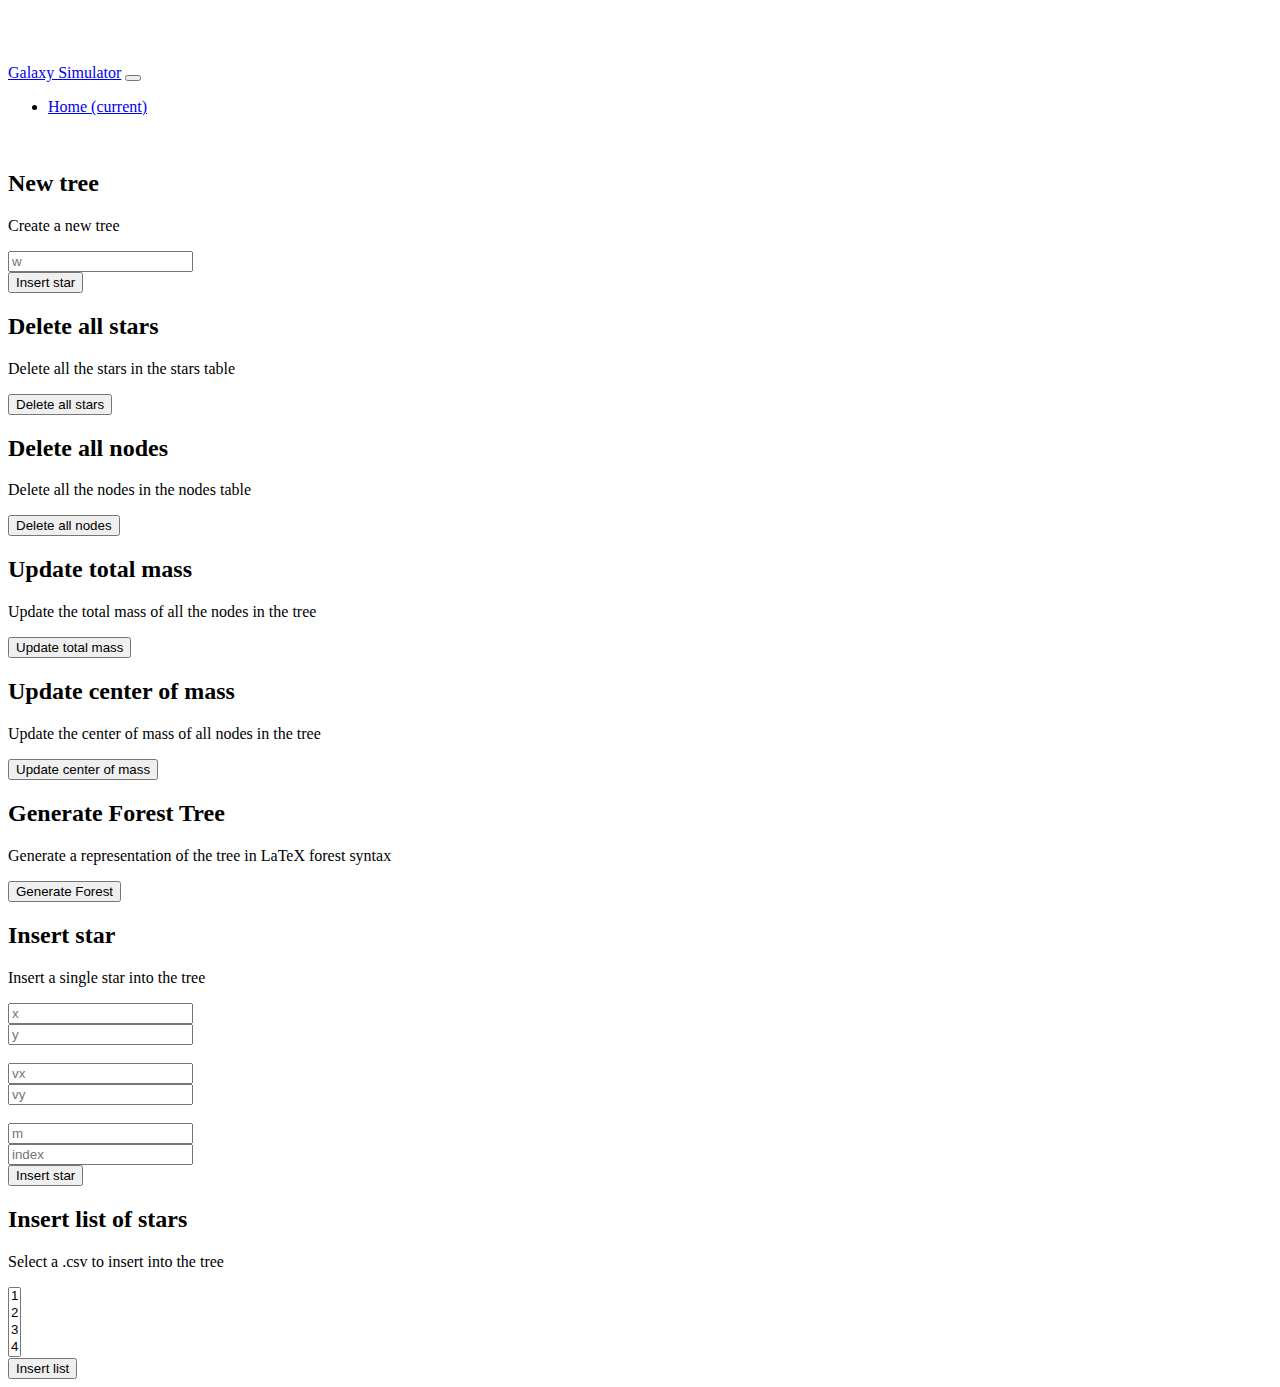
==== frontend/index.html @ f8cb2a4d "created a simple frontend for the db-controller backend" ====
<!DOCTYPE html>
<html lang="en">

<head>

    <meta charset="utf-8">
    <meta name="viewport" content="width=device-width, initial-scale=1, shrink-to-fit=no">
    <meta name="description" content="">
    <meta name="author" content="">

    <title>Galaxy Simulator</title>

    <!-- Bootstrap core CSS -->
    <link href="vendor/bootstrap/css/bootstrap.min.css" rel="stylesheet">

    <!-- Custom styles for this template -->
    <link href="css/small-business.css" rel="stylesheet">

    <script>
        function newTree() {
            var w = document.getElementById("w").value;

            var url = "http://localhost:8081/newTree";
            var params = "w=" + w;
            console.log(params)
            var xhr = new XMLHttpRequest();
            xhr.open("POST", url, true);
            xhr.setRequestHeader("Content-type", "application/x-www-form-urlencoded");
            xhr.send(params);
        }
        function deleteAllStars() {
            var url = "http://localhost:8081/deleteStars";
            var params = "";
            var xhr = new XMLHttpRequest();
            xhr.open("POST", url, true);
            xhr.setRequestHeader("Content-type", "application/x-www-form-urlencoded");
            xhr.send(params);
        }
        function deleteAllNodes() {
            var url = "http://localhost:8081/deleteNodes";
            var params = "";
            var xhr = new XMLHttpRequest();
            xhr.open("POST", url, true);
            xhr.setRequestHeader("Content-type", "application/x-www-form-urlencoded");
            xhr.send(params);
        }
        function updateTotalMass() {
            var url = "http://localhost:8081/updateTotalMass";
            var params = "index=1";
            var xhr = new XMLHttpRequest();
            xhr.open("POST", url, true);
            xhr.setRequestHeader("Content-type", "application/x-www-form-urlencoded");
            xhr.send(params);
        }
        function updateCenterOfMass() {
            var url = "http://localhost:8081/updateCenterOfMass";
            var params = "index=1";
            var xhr = new XMLHttpRequest();
            xhr.open("POST", url, true);
            xhr.setRequestHeader("Content-type", "application/x-www-form-urlencoded");
            xhr.send(params);
        }
        function generateForest() {
            var url = "http://localhost:8081/genForestTree";
            var params = "";
            var xhr = new XMLHttpRequest();
            xhr.open("GET", url, true);
            xhr.setRequestHeader("Content-type", "application/x-www-form-urlencoded");
            xhr.send(params);
        }
        function insertStar() {
            var x = document.getElementById("x").value;
            var y = document.getElementById("y").value;
            var vx = document.getElementById("vx").value;
            var vy = document.getElementById("vy").value;
            var m = document.getElementById("m").value;
            var index = document.getElementById("index").value;

            var url = "http://localhost:8081/insertStar";
            var params = "x=" + x + "&y=" + y + "&vx=" + vx + "&vy=" + vy + "&m=" + m + "&index=" + index;
            console.log(params)
            var xhr = new XMLHttpRequest();
            xhr.open("POST", url, true);
            xhr.setRequestHeader("Content-type", "application/x-www-form-urlencoded");
            xhr.send(params);
        }
        function insertList() {
            var url = "http://localhost:8081/insertList";
            var params = "";
            var xhr = new XMLHttpRequest();
            xhr.open("GET", url, true);
            xhr.setRequestHeader("Content-type", "application/x-www-form-urlencoded");
            xhr.send(params);
        }
    </script>

</head>

<body class="bg-secondary">

<!-- Navigation -->
<nav class="navbar navbar-expand-lg navbar-dark bg-dark fixed-top">
    <div class="container">
        <a class="navbar-brand" href="#">Galaxy Simulator</a>
        <button class="navbar-toggler" type="button" data-toggle="collapse" data-target="#navbarResponsive" aria-controls="navbarResponsive" aria-expanded="false" aria-label="Toggle navigation">
            <span class="navbar-toggler-icon"></span>
        </button>
        <div class="collapse navbar-collapse" id="navbarResponsive">
            <ul class="navbar-nav ml-auto">

                <li class="nav-item active">
                    <a class="nav-link" href="#">Home
                        <span class="sr-only">(current)</span>
                    </a>
                </li>
            </ul>
        </div>
    </div>
</nav>

<br>

<!-- Page Content -->
<div class="container-fluid">

    <!-- content row -->
    <div class="row">

        <div class="col-md-3 mb-4">
            <div class="bg-dark card h-100">
                <div class="card-body">
                    <form action="http://localhost:8081/newTree" method="post" id="insertform">
                        <h2 class="card-title text-light">New tree</h2>
                        <p class="card-text text-light">Create a new tree</p>

                        <div class="row">
                            <div class="col">
                                <input type="text" class="form-control" name="w" id="w" placeholder="w">
                            </div>
                        </div>
                    </form>

                </div>

                <div class="card-footer">
                    <button class="btn btn-primary" formmethod="post" type="button" onclick="newTree()">Insert star</button>
                </div>

            </div>
        </div>

        <div class="col-md-3 mb-4">
            <div class="bg-dark card h-100">
                <div class="card-body">
                    <h2 class="card-title text-light">Delete all stars</h2>
                    <p class="card-text text-light">Delete all the stars in the stars table</p>
                </div>
                <div class="card-footer">
                    <button class="btn btn-primary" formmethod="post" type="button" onclick="deleteAllStars()">Delete all stars</button>
                </div>
            </div>
        </div>

        <div class="col-md-3 mb-4">
            <div class="bg-dark card h-100">
                <div class="card-body">
                    <h2 class="card-title text-light">Delete all nodes</h2>
                    <p class="card-text text-light">Delete all the nodes in the nodes table</p>
                </div>
                <div class="card-footer">
                    <button class="btn btn-primary" formmethod="post" type="button" onclick="deleteAllNodes()">Delete all nodes</button>
                </div>
            </div>
        </div>


        <div class="col-md-3 mb-4">
            <div class="bg-dark card h-100">
                <div class="card-body">
                    <h2 class="card-title text-light">Update total mass</h2>
                    <p class="card-text text-light">Update the total mass of all the nodes in the tree</p>
                </div>
                <div class="card-footer">
                    <button class="btn btn-primary" formmethod="post" type="button" onclick="updateTotalMass()">Update total mass</button>
                </div>
            </div>
        </div>

    </div>
    <!-- /.row -->

    <!-- content row -->
    <div class="row">

        <div class="col-md-3 mb-4">
            <div class="bg-dark card h-100">
                <div class="card-body">
                    <h2 class="card-title text-light">Update center of mass</h2>
                    <p class="card-text text-light">Update the center of mass of all nodes in the tree</p>
                </div>
                <div class="card-footer">
                    <button class="btn btn-primary" formmethod="post" type="button" onclick="updateCenterOfMass()">Update center of mass</button>
                </div>
            </div>
        </div>

        <div class="col-md-3 mb-4">
            <div class="bg-dark card h-100">
                <div class="card-body">
                    <h2 class="card-title text-light">Generate Forest Tree</h2>
                    <p class="card-text text-light">Generate a representation of the tree in LaTeX forest syntax</p>
                </div>
                <div class="card-footer">
                    <button class="btn btn-primary" formmethod="post" type="button" onclick="generateForest()">Generate Forest</button>
                </div>
            </div>
        </div>


        <div class="col-md-3 mb-4">
            <div class="bg-dark card h-100">
                <div class="card-body">
                    <form action="http://localhost:8081/insertStar" method="post" id="insertform">
                        <h2 class="card-title text-light">Insert star</h2>
                        <p class="card-text text-light">Insert a single star into the tree</p>

                        <div class="row">
                            <div class="col">
                                <input type="text" class="form-control" name="x" id="x" placeholder="x">
                            </div>
                            <div class="col">
                                <input type="text" class="form-control" name="y" id="y" placeholder="y">
                            </div>
                        </div>
                        <br>
                        <div class="row">
                            <div class="col">
                                <input type="text" class="form-control" name="vx" id="vx" placeholder="vx">
                            </div>
                            <div class="col">
                                <input type="text" class="form-control" name="vy" id="vy" placeholder="vy">
                            </div>
                        </div>
                        <br>
                        <div class="row">
                            <div class="col">
                                <input type="text" class="form-control" name="m" id="m" placeholder="m">
                            </div>
                            <div class="col">
                                <input type="text" class="form-control" name="index" id="index" placeholder="index">
                            </div>
                        </div>
                    </form>

                </div>

                <div class="card-footer">
                    <button class="btn btn-primary" formmethod="post" type="button" onclick="insertStar()">Insert star</button>
                </div>

            </div>
        </div>

        <div class="col-md-3 mb-4">
            <div class="bg-dark card h-100">
                <div class="card-body">
                    <h2 class="card-title text-light">Insert list of stars</h2>
                    <p class="card-text text-light">Select a .csv to insert into the tree</p>

                    <div class="form-group mh-100">
                        <select multiple class="form-control mh-100" id="exampleFormControlSelect2">
                            <option>1</option>
                            <option>2</option>
                            <option>3</option>
                            <option>4</option>
                            <option>5</option>
                        </select>
                    </div>

                </div>
                <div class="card-footer">
                    <button class="btn btn-primary" formmethod="post" type="button" onclick="insertList()">Insert list</button>
                </div>
            </div>
        </div>

    </div>

    <!-- content row -->
    <div class="row">


    </div>

</div>
<!-- /.container -->

<!-- Bootstrap core JavaScript -->
<script src="vendor/jquery/jquery.min.js"></script>
<script src="vendor/bootstrap/js/bootstrap.bundle.min.js"></script>

</body>

</html>
---- frontend/css/small-business.css ----
/*!
 * Start Bootstrap - Small Business (https://startbootstrap.com/template-overviews/small-business)
 * Copyright 2013-2017 Start Bootstrap
 * Licensed under MIT (https://github.com/BlackrockDigital/startbootstrap-small-business/blob/master/LICENSE)
 */

body {
  padding-top: 54px;
}

@media (min-width: 992px) {
  body {
    padding-top: 56px;
  }
}
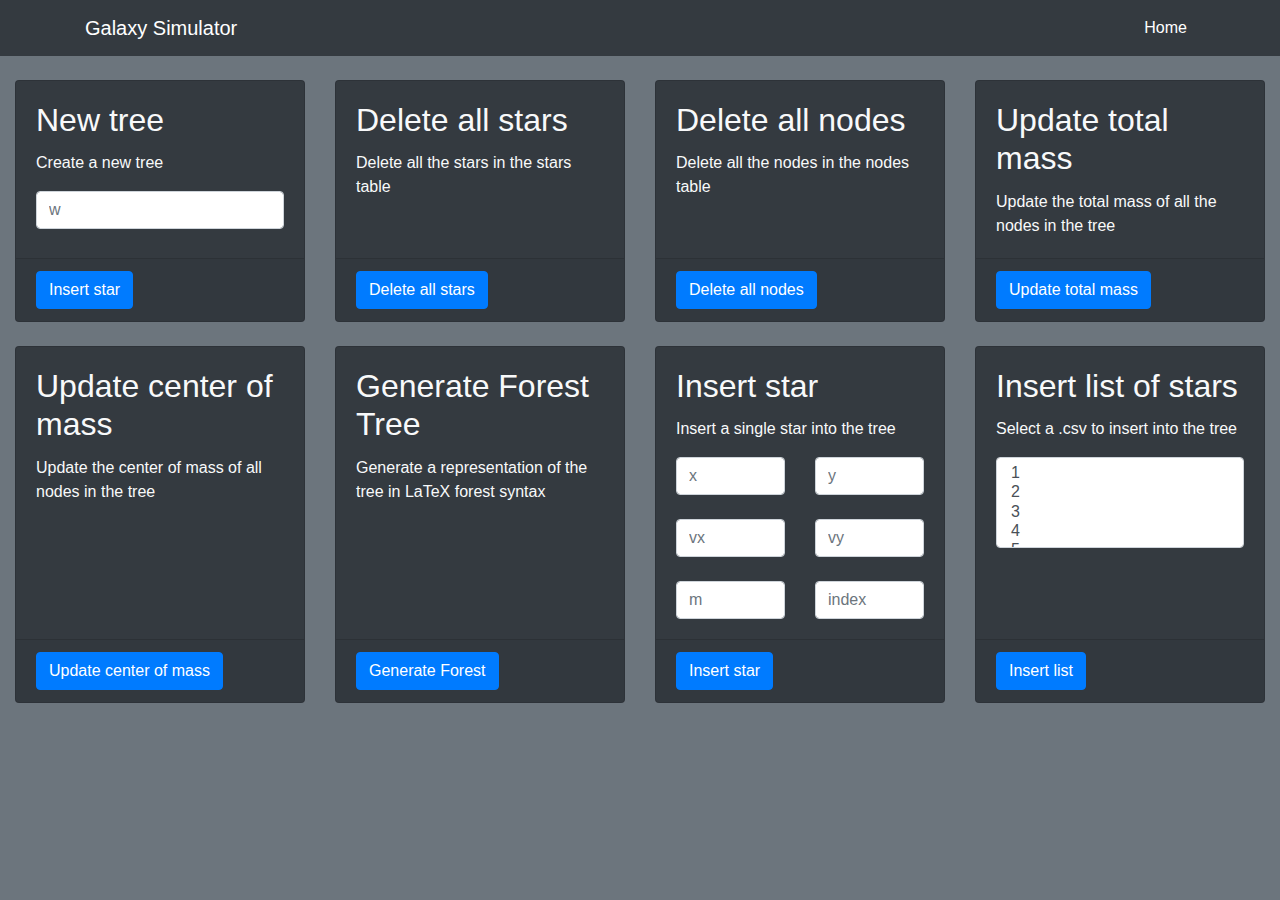
==== commit 98ea6d0a: "committing untracked files" ====
--- a/frontend/index.html
+++ b/frontend/index.html
@@ -11,7 +11,7 @@
     <title>Galaxy Simulator</title>
 
     <!-- Bootstrap core CSS -->
-    <link href="vendor/bootstrap/css/bootstrap.min.css" rel="stylesheet">
+    <link href="css/bootstrap.min.css" rel="stylesheet">
 
     <!-- Custom styles for this template -->
     <link href="css/small-business.css" rel="stylesheet">
@@ -20,7 +20,7 @@
         function newTree() {
             var w = document.getElementById("w").value;
 
-            var url = "http://localhost:8081/newTree";
+            var url = "http://localhost:8080/newTree";
             var params = "w=" + w;
             console.log(params)
             var xhr = new XMLHttpRequest();
@@ -29,7 +29,7 @@
             xhr.send(params);
         }
         function deleteAllStars() {
-            var url = "http://localhost:8081/deleteStars";
+            var url = "http://localhost:8080/deleteStars";
             var params = "";
             var xhr = new XMLHttpRequest();
             xhr.open("POST", url, true);
@@ -37,7 +37,7 @@
             xhr.send(params);
         }
         function deleteAllNodes() {
-            var url = "http://localhost:8081/deleteNodes";
+            var url = "http://localhost:8080/deleteNodes";
             var params = "";
             var xhr = new XMLHttpRequest();
             xhr.open("POST", url, true);
@@ -45,7 +45,7 @@
             xhr.send(params);
         }
         function updateTotalMass() {
-            var url = "http://localhost:8081/updateTotalMass";
+            var url = "http://localhost:8080/updateTotalMass";
             var params = "index=1";
             var xhr = new XMLHttpRequest();
             xhr.open("POST", url, true);
@@ -53,7 +53,7 @@
             xhr.send(params);
         }
         function updateCenterOfMass() {
-            var url = "http://localhost:8081/updateCenterOfMass";
+            var url = "http://localhost:8080/updateCenterOfMass";
             var params = "index=1";
             var xhr = new XMLHttpRequest();
             xhr.open("POST", url, true);
@@ -61,7 +61,7 @@
             xhr.send(params);
         }
         function generateForest() {
-            var url = "http://localhost:8081/genForestTree";
+            var url = "http://localhost:8080/genForestTree";
             var params = "";
             var xhr = new XMLHttpRequest();
             xhr.open("GET", url, true);
@@ -76,7 +76,7 @@
             var m = document.getElementById("m").value;
             var index = document.getElementById("index").value;
 
-            var url = "http://localhost:8081/insertStar";
+            var url = "http://localhost:8080/insertStar";
             var params = "x=" + x + "&y=" + y + "&vx=" + vx + "&vy=" + vy + "&m=" + m + "&index=" + index;
             console.log(params)
             var xhr = new XMLHttpRequest();
@@ -85,7 +85,7 @@
             xhr.send(params);
         }
         function insertList() {
-            var url = "http://localhost:8081/insertList";
+            var url = "http://localhost:8080/insertList";
             var params = "";
             var xhr = new XMLHttpRequest();
             xhr.open("GET", url, true);
@@ -129,7 +129,7 @@
         <div class="col-md-3 mb-4">
             <div class="bg-dark card h-100">
                 <div class="card-body">
-                    <form action="http://localhost:8081/newTree" method="post" id="insertform">
+                    <form action="http://localhost:8080/newTree" method="post" id="insertform">
                         <h2 class="card-title text-light">New tree</h2>
                         <p class="card-text text-light">Create a new tree</p>
 
@@ -220,7 +220,7 @@
         <div class="col-md-3 mb-4">
             <div class="bg-dark card h-100">
                 <div class="card-body">
-                    <form action="http://localhost:8081/insertStar" method="post" id="insertform">
+                    <form action="http://localhost:8080/insertStar" method="post" id="insertform">
                         <h2 class="card-title text-light">Insert star</h2>
                         <p class="card-text text-light">Insert a single star into the tree</p>
 
